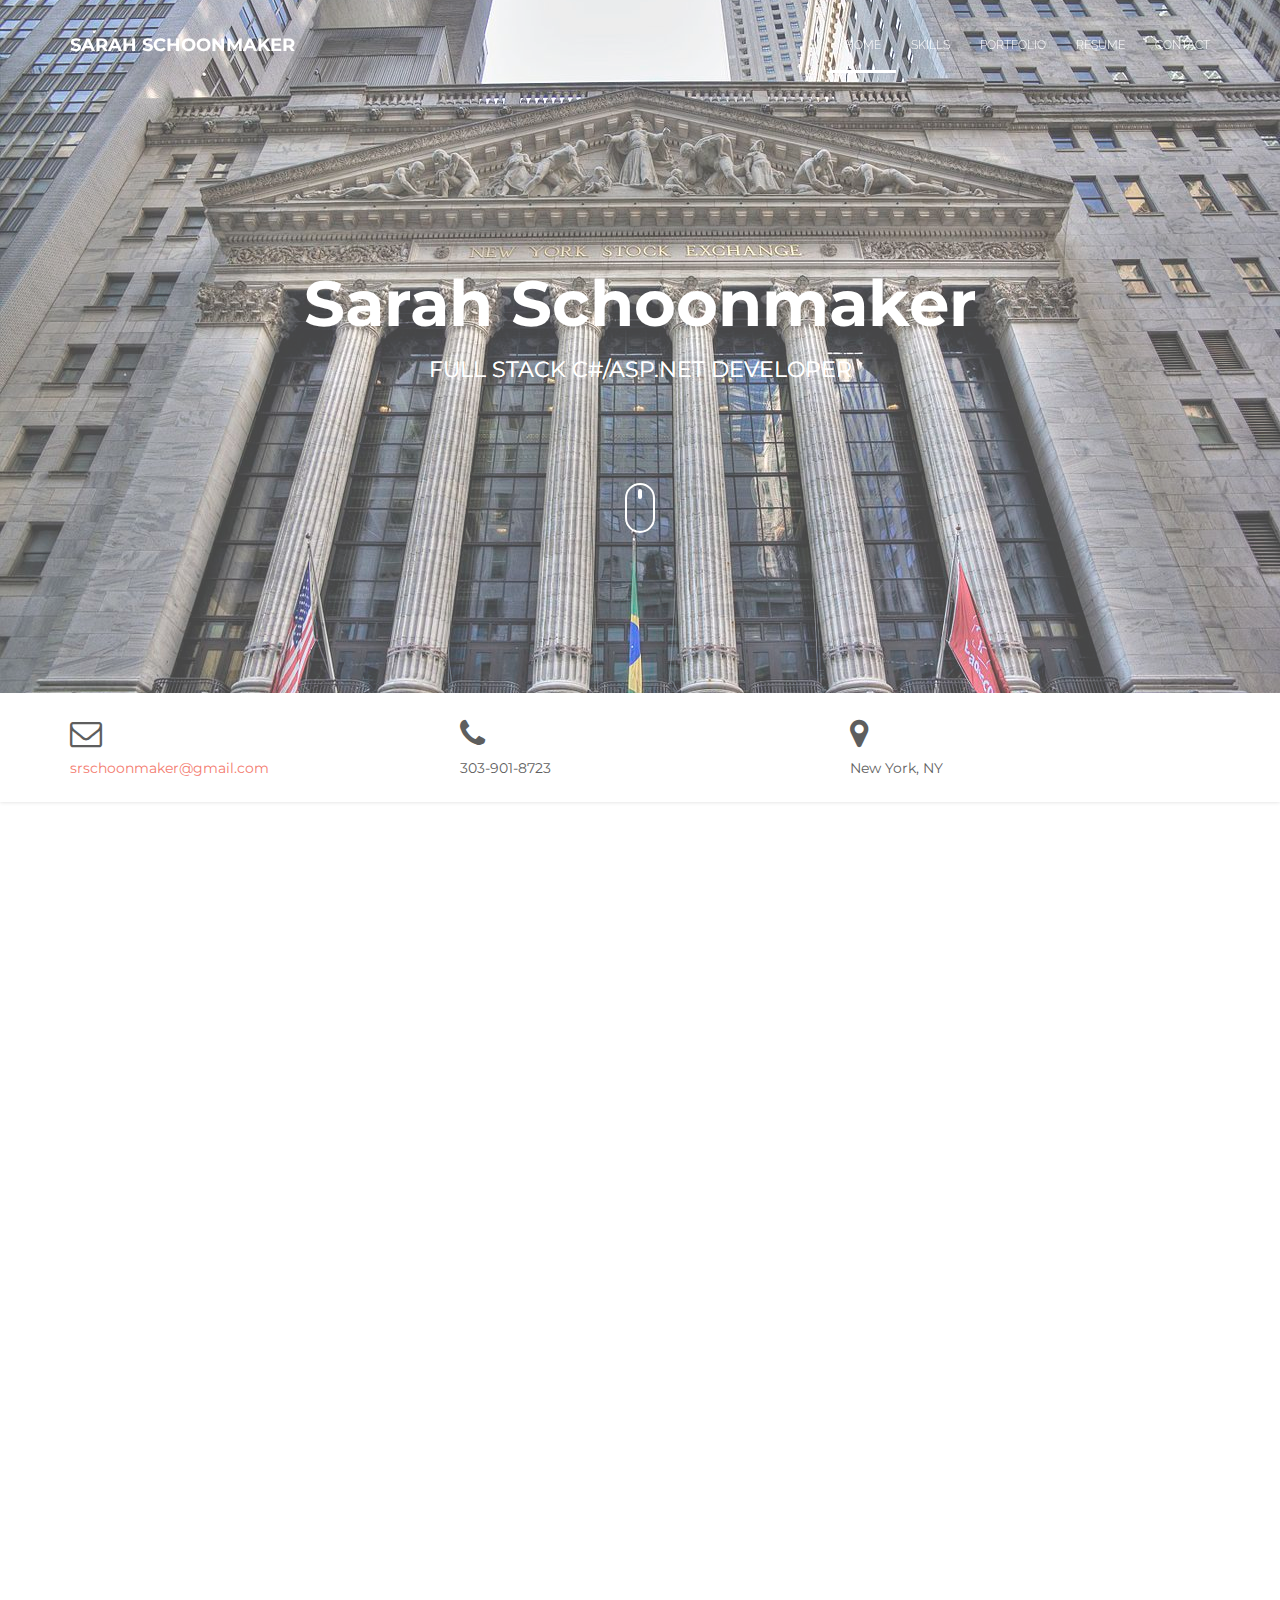
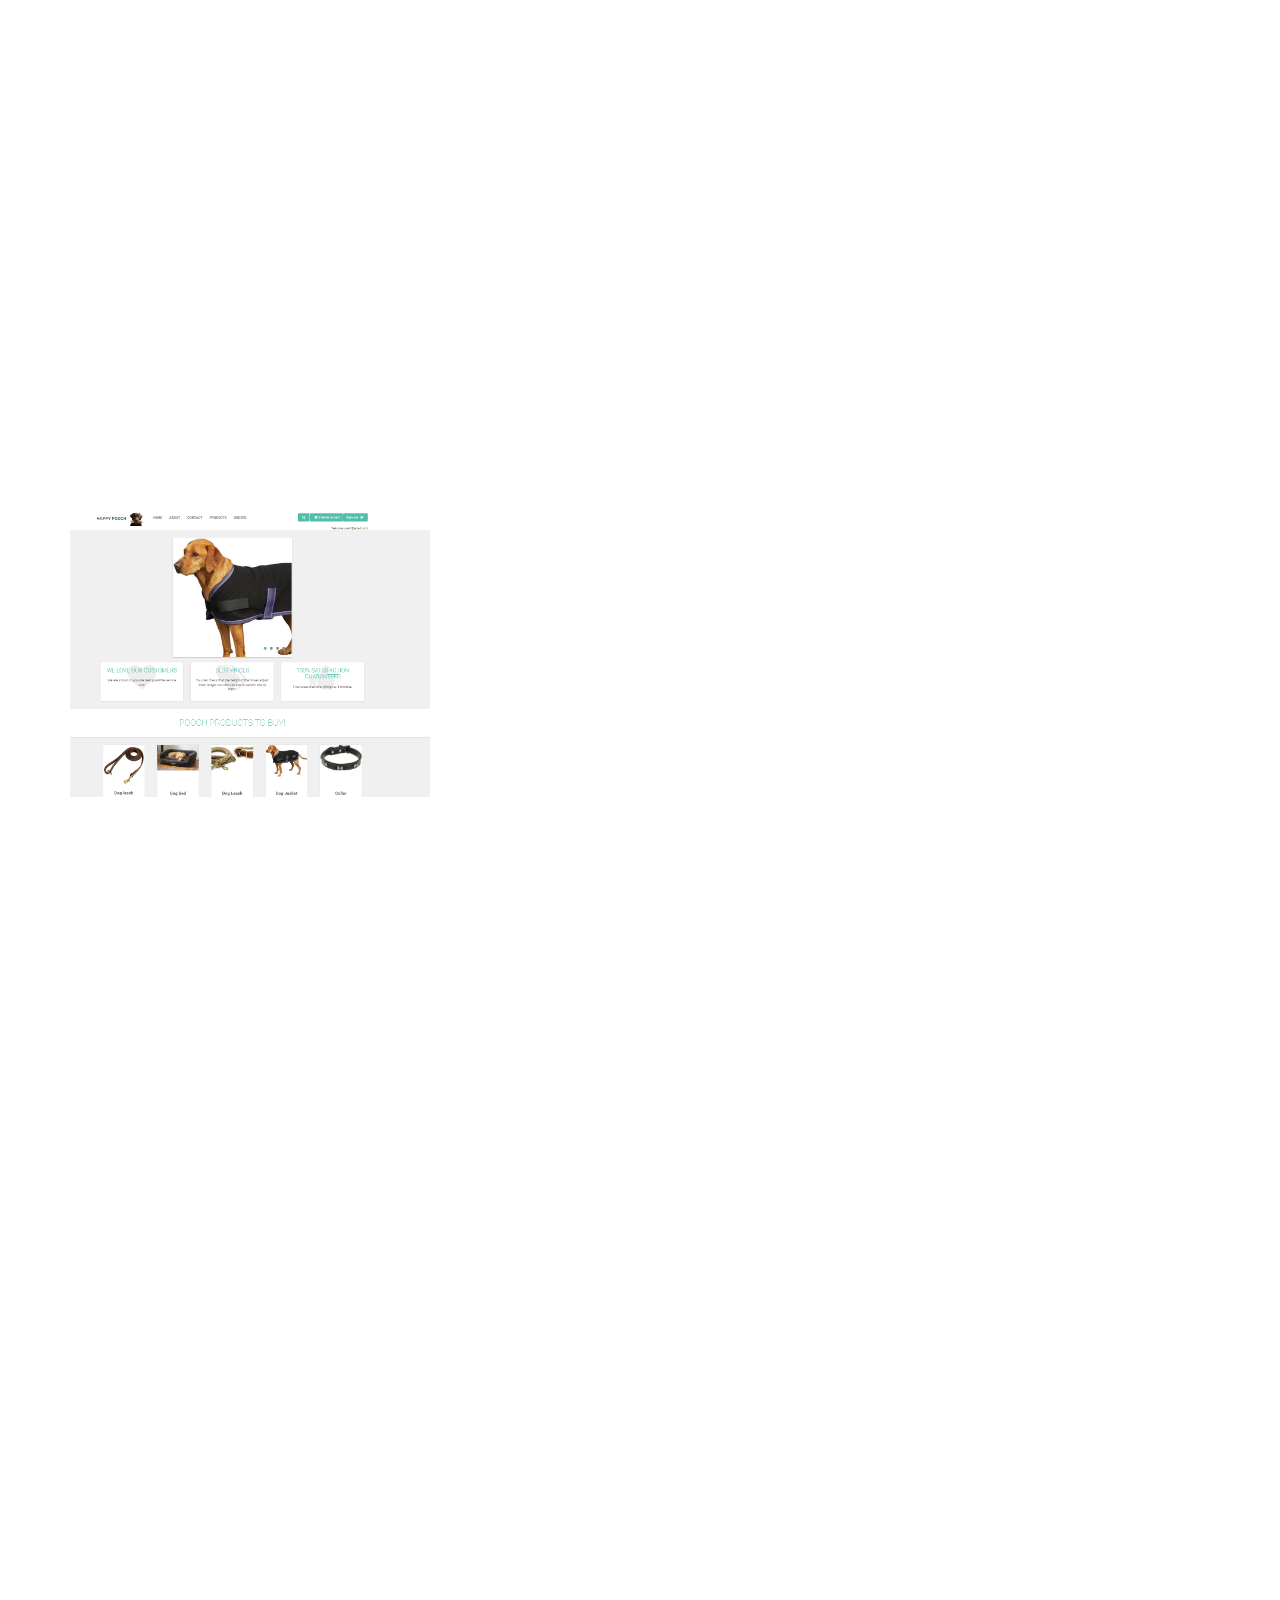
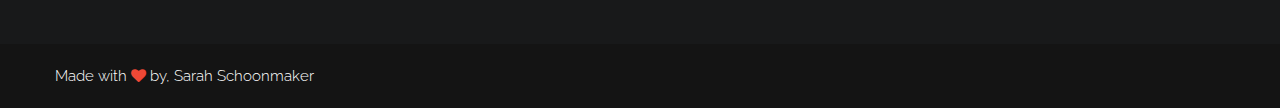
==== Desktop/sarahs-portfolio/index.html @ f2ec2157 "added coding challenges" ====
﻿<!DOCTYPE html>
<html lang="en">
<head>
	<meta charset="UTF-8">
	<meta name="viewport" content="width=device-width, initial-scale=1.0">
	<meta name="description" content="">
	<meta name="author" content="">

	<script type="text/javascript" src="/Content/SyntaxHighlighter/scripts/shCore.js"></script>
    <script type="text/javascript" src="/Content/SyntaxHighlighter/scripts/shBrushJScript.js"></script>
    <link type="text/css" rel="stylesheet" href="/Content/SyntaxHighlighter/styles/shCoreEclipse.css" />
    <script type="text/javascript">SyntaxHighlighter.all();</script>

	<title>Sarah Schoonmaker- Resume&Portfolio</title>

	<!-- CSS -->
	<!-- Bootstrap core CSS -->
	<link href="assets/bootstrap/css/bootstrap.min.css" rel="stylesheet" media="screen">

	<!-- Owl Carousel -->
	<link href="assets/css/owl.theme.css" rel="stylesheet">
	<link href="assets/css/owl.carousel.css" rel="stylesheet">

	<!-- Magnific-popup lightbox -->
	<link href="assets/css/magnific-popup.css" rel="stylesheet">

	<!-- Simple text rotator -->
	<link href="assets/css/simpletextrotator.css" rel="stylesheet">

	<!-- Font Awesome CSS -->
	<link href="assets/css/font-awesome.min.css" rel="stylesheet" media="screen">

	<!-- Animate css -->
	<link href="assets/css/animate.css" rel="stylesheet">

	<!-- Custom styles CSS -->
	<link href="assets/css/style.css" rel="stylesheet" media="screen">

</head>
<body>

	<div class="wrapper">

		<!-- Preloader -->

		<div id="preloader">
			<div id="status">
				<div class="status-mes"><h4>Sarah Schoonmaker</h4></div>
			</div>
		</div>

		<!-- Navigation start -->

		<nav class="navbar navbar-custom navbar-fixed-top" role="navigation">
			<div class="container">
				<!-- Brand and toggle get grouped for better mobile display -->
				<div class="navbar-header">
					<button type="button" class="navbar-toggle" data-toggle="collapse" data-target="#bs-example-navbar-collapse-1">
						<span class="sr-only">Toggle navigation</span>
						<span class="icon-bar"></span>
						<span class="icon-bar"></span>
						<span class="icon-bar"></span>
					</button>
					<a class="navbar-brand" href="#">Sarah Schoonmaker</a>
				</div>

				<!-- Collect the nav links, forms, and other content for toggling -->
				<div class="collapse navbar-collapse" id="bs-example-navbar-collapse-1">
					<ul class="nav navbar-nav navbar-right">
						<li><a href="#intro">Home</a></li>
						<li><a href="#profile">Skills</a></li>
						<li><a href="#portfolio">Portfolio</a></li>					
						<li><a href="#resume">Resume</a></li>						
						<li><a href="#contact">Contact</a></li>
					</ul>
				</div>

			</div>
		</nav>

		<!-- Navigation end -->

		<!-- Intro section start -->

		<section id="intro" class="section">

			<div class="container">

				<div class="row">

					<div class="col-md-12">

						<div class="hello wow bounceInDown">
							<h1>Sarah Schoonmaker</h1>
							<h3><span class="rotate">Full Stack C#/ASP.NET Developer | UX Design Enthusiast</span></h3>
						</div>

						<a href="#profile">
							<div class="mouse-icon">
								<div class="wheel"></div>
							</div>
						</a>

					</div>

				</div><!-- .row -->

			</div><!-- .container -->

		</section>

		<!-- Intro section end -->

		<!-- Profile contact callout section -->

		<section id="profile-contact">

			<div class="container">

				<div class="row">

					<div class="col-sm-4 wow bounceInLeft">
						<div class="profile-item">
							<i class="fa fa-envelope-o"></i>
							<h5><a href="#">srschoonmaker@gmail.com</a></h5>
						</div>
					</div>

					<div class="col-sm-4 wow bounceInUp">
						<div class="profile-item">
							<i class="fa fa-phone"></i>
							<h5>303-901-8723</h5>
						</div>
					</div>

					<div class="col-sm-4 wow bounceInRight">
						<div class="profile-item">
							<i class="fa fa-map-marker"></i>
							<h5>New York, NY</h5>
						</div>
					</div>

				</div><!-- .row -->

			</div><!-- .container -->

		</section>

		<!-- Profile contact callout section -->

		<!-- Profile section start -->

		<section id="profile" class="section">

			<div class="container">

				<div class="row">

					<div class="col-md-12 headline wow bounceInDown">
						<h2>Sarah Schoonmaker</h2>
						<p>C#/ASP.NET Full Stack Developer</p>
					</div>

					<div class="col-md-3 col-sm-6 hidden-xs wow bounceInLeft">
						<img class="avatar" src="assets/images/sarah.jpg" alt="">
					</div>

					<div class="col-md-3 col-sm-6 wow bounceInUp">

						<div class="profile-widget">
							<h3>Skillset</h3>

							<h5>C#</h5>
							<div class="skill-bar">
								<div class="skill-rate-on"></div>
								<div class="skill-rate-on"></div>
								<div class="skill-rate-on"></div>
								<div class="skill-rate-off"></div>
							</div>
							<h5>ASP.NET</h5>
							<div class="skill-bar">
								<div class="skill-rate-on"></div>
								<div class="skill-rate-on"></div>
								<div class="skill-rate-on"></div>
								<div class="skill-rate-off"></div>
							</div>
							<h5>SQL Server Management Studio</h5>
							<div class="skill-bar">
								<div class="skill-rate-on"></div>
								<div class="skill-rate-on"></div>
								<div class="skill-rate-on"></div>
								<div class="skill-rate-off"></div>
							</div>

							<h5>Javascript</h5>
							<div class="skill-bar">
								<div class="skill-rate-on"></div>
								<div class="skill-rate-on"></div>
								<div class="skill-rate-on"></div>
								<div class="skill-rate-off"></div>
							</div>

							<h5>jQuery</h5>
							<div class="skill-bar">
								<div class="skill-rate-on"></div>
								<div class="skill-rate-on"></div>
								<div class="skill-rate-on"></div>
								<div class="skill-rate-off"></div>
							</div>
							<h5>HTML & CSS</h5>
							<div class="skill-bar">
								<div class="skill-rate-on"></div>
								<div class="skill-rate-on"></div>
								<div class="skill-rate-on"></div>
								<div class="skill-rate-off"></div>
							</div>
							<h5>Azure</h5>
							<div class="skill-bar">
								<div class="skill-rate-on"></div>
								<div class="skill-rate-on"></div>
								<div class="skill-rate-on"></div>
								<div class="skill-rate-off"></div>
							</div>
							<h5>AngularJS</h5>
							<div class="skill-bar">
								<div class="skill-rate-on"></div>
								<div class="skill-rate-off"></div>
								<div class="skill-rate-off"></div>
								<div class="skill-rate-off"></div>
							</div>
							<h5>UX Design</h5>
							<div class="skill-bar">
								<div class="skill-rate-on"></div>
								<div class="skill-rate-off"></div>
								<div class="skill-rate-off"></div>
								<div class="skill-rate-off"></div>
							</div>

						</div>

						<div class="profile-widget">
							<h3>Social Profiles</h3>
							<ul class="widget-social">					
								<li><a href="https://github.com/SarahSchoonmaker"><i class="fa fa-github-alt"></i></a></li>
								<li><a href="https://www.linkedin.com/in/sarah-schoonmaker"><i class="fa fa-linkedin-square" aria-hidden="true"></i></a></li>		
								<li><a href="https://www.facebook.com/logicforfreedom"><i class="fa fa-facebook fa-fw"></i></a></li>						
							</ul>
						</div>

					</div><!-- .col-md-3 -->

					<div class="col-md-6 col-sm-12 wow bounceInRight">
						<h3>Profesional Profile</h3>
						<p>I am a full stack C#/.NET developer with a background in equity trading and real estate. Equally skilled in both front-end and back-end development.</p>				
					</div>
				</div><!-- .row -->
			</div><!-- .container -->
		</section>

		<!-- Profile section end -->

		<!-- Portfolio section start -->

		<section id="portfolio" class="section">

			<div class="container">

				<div class="row">

					<div class="col-md-12 headline wow bounceInDown">
						<h2>Portfolio</h2>
						<p>Projects</p>
					</div>

					<div class="col-md-4 col-sm-6">
						<div class="portfolio-item">
							<div class="portfolio-item-preview">
								<img src="assets/images/dog-site.png" alt="">
							</div>
								<div class="portfolio-item-description">
									<h3><a 
										style="color:black"
										href="http://sschoomaker-shoppingcart.azurewebsites.net">
											E-commerce website built in C#/ASP.NET, SQL, JavaScript, jQuery, and Bootstrap.
										</a></h3><button class="github">
									<p>Github Code</p>
									</button>
								</div>
							</div>
					</div>

					<div class="col-md-4 col-sm-6 wow bounceInRight">
						<a href="assets/images/p3.jpg" class="pop-up" title="Caption 3">
							<div class="portfolio-item">
								<div class="portfolio-item-preview">
									<img src="assets/images/p3.jpg" alt="">
								</div>
								<div class="portfolio-item-description">
									<h3>Some work</h3>
									<p>Category</p>
								</div>
							</div>
						</a>
					</div>

					<div class="col-md-4 col-sm-6 wow bounceInUp" data-wow-delay=".2s">
						<a href="assets/images/p5.jpg" class="pop-up" title="Caption 4">
							<div class="portfolio-item">
								<div class="portfolio-item-preview">
									<img src="assets/images/p5.jpg" alt="">
								</div>
								<div class="portfolio-item-description">
									<h3>Some work</h3>
									<p>Category</p>
								</div>
							</div>
						</a>
					</div>

					<div class="col-md-4 col-sm-6 wow bounceInUp" data-wow-delay=".4s">
						<a href="assets/images/p8.jpg" class="pop-up" title="Caption 5">
							<div class="portfolio-item">
								<div class="portfolio-item-preview">
									<img src="assets/images/p8.jpg" alt="">
								</div>
								<div class="portfolio-item-description">
									<h3>Some work</h3>
									<p>Category</p>
								</div>
							</div>
						</a>
					</div>
						<div class="col-md-12 headline wow bounceInDown">
							<p>Coding challenges solved in JavaScript and C#</p>
						</div>
						
						<div class="col-md-4 col-sm-6 wow bounceInUp">
							<div class="portfolio-item">
								<div class="portfolio-item-preview">
									<img src="assets/images/tree.jpg" alt="">
								</div>
								<div class="portfolio-item-description">
									<h3>Find the longest word in a string. </h3>
									<p><button type="button" class="btn btn-primary" data-toggle="modal" data-target="#codeModal1">JavaScript</button>
									</p>
								</div>
							</div>
					    </div>
						<div class="col-md-4 col-sm-6 wow bounceInUp">
							<div class="portfolio-item">
								<div class="portfolio-item-preview">
									<img src="assets/images/tree.jpg" alt="">
								</div>
								<div class="portfolio-item-description">
									<h3>Find the factorial of a given number. </h3>
									<p><button type="button" class="btn btn-primary" data-toggle="modal" data-target="#codeModal2">JavaScript</button>
									</p>
								</div>
							</div>
					    </div>
					<div class="col-md-4 col-sm-6 wow bounceInUp">
						<div class="portfolio-item">
							<div class="portfolio-item-preview">
								<img src="assets/images/tree.jpg" alt="">
							</div>
							<div class="portfolio-item-description">
								<h3>Test a word to see if it is a palindrome. </h3>
								<p><button type="button" class="btn btn-primary" data-toggle="modal" data-target="#codeModal3">JavaScript</button>
								</p>
							</div>
						</div>
				    </div>
					<div class="col-md-4 col-sm-6 wow bounceInUp">
						<div class="portfolio-item">
							<div class="portfolio-item-preview">
								<img src="assets/images/tree.jpg" alt="">
							</div>
							<div class="portfolio-item-description">
								<h3>FizzBuzz: Take user input that is less than or equal to 100. If a number between 1 and 100 is divisible by 3, print "Fizz", if divisible by 5, print "Buzz", if divisible by both 3 and 5, print "FizzBuzz. Otherwise, print the number.</h3>
								<p><button type="button" class="btn btn-primary" data-toggle="modal" data-target="#codeModal4">JavaScript</button>
								</p>
							</div>
						</div>
				    </div>
					<div class="col-md-4 col-sm-6 wow bounceInUp">
						<div class="portfolio-item">
							<div class="portfolio-item-preview">
								<img src="assets/images/tree.jpg" alt="">
							</div>
							<div class="portfolio-item-description">
								<h3>Rotate an array to the right by a certain number of "steps". For example, the array to rotate is: [1,2,3,4,5,6,7] and will be rotated 3 "steps".  The final array will look like: [5,6,7,1,2,3,4].</h3>
								<p><button type="button" class="btn btn-primary" data-toggle="modal" data-target="#codeModal5">JavaScript</button>
								</p>
							</div>
						</div>
				    </div>
					<div class="col-md-4 col-sm-6 wow bounceInUp">
						<div class="portfolio-item">
							<div class="portfolio-item-preview">
								<img src="assets/images/tree.jpg" alt="">
							</div>
							<div class="portfolio-item-description">
								<h3>Find the unique number in an array. </h3>
								<p><button type="button" class="btn btn-primary" data-toggle="modal" data-target="#codeModal6">JavaScript</button>
								</p>
							</div>
						</div>
				    </div>
				    

				</div><!-- .row -->

			</div><!-- .container -->

		</section>

		<!-- Portfolio section end -->


		<!-- Resume section start -->
		<section id="resume" class="section">

			<div class="container">

				<div class="row">

					<div class="col-md-12 headline wow bounceInDown">
						<h2>Resume</h2>
						<p>My education and experience.</p>
					</div>

				</div><!-- .row -->

				<div class="row resume-items">

					<div class="col-md-3 wow bounceInLeft">
						<h3>Experience</h3>
					</div>

					<div class="col-md-6 col-sm-8 resume-item wow bounceInUp">
						<h4>C#/ASP.NET Full Stack Developer</h4>
						<p>•From January 2017 to May 2017, I am building websites and mobile applications with C#, ASP.NET, Xamarin, MVC,  Bootstrap, SQL, HTML, CSS, LINQ, Razor, JavaScript, and AngularJS.<br>
 						• Creating a personal portfolio website using C#, MVC5, JavaScript, HTML5, Bootstrap, and MVC model binding with Razor. Includes secure log-in and blog web interface with user comments and moderator capabilities.<br>
						• Building a fully functional MVC bug tracker web application from scratch. Handling secure file upload functionality for approved file types. Implementing code first database with user- and role-level security. Database interaction done through LINQ to Entity framework.<br>
						• Constructing a fully functioning WebAPI car finder web application from scratch.
						Composing dynamic, responsive front-end design using AngularJS, HTML5, and
						Bootstrap. Accessing NHTSA’s car recalls database and Bing’s Image WebAPI.<br>
						• Designing a fully functional financial portal web application using WebAPI and MVC technologies. Implementing token-based authorization and security with hierarchical roles affecting available actions and views. </p>
						<hr class="hidden-xs">
					</div>

					<div class="col-md-3 col-sm-4 resume-place wow bounceInRight">
						<h4><i class="fa fa-suitcase"></i> Coder Foundry</h4>
						<i class="fa fa-calendar"></i> January 2017 - May 2017
						<hr class="visible-xs">
					</div>

					<div class="col-md-6 col-md-offset-3 col-sm-8 resume-item wow bounceInUp">
						<h4>Equity Trader</h4>
						<p>•Manage and trade $1.5M in equity on both a long and short term time frame.<br>
						•Analyze data to identify patterns that often produce profitable results.<br>
						•Perform extensive research to identify the best intraday investment opportunities.</p>
						<hr class="hidden-xs">
					</div>

					<div class="col-md-3 col-sm-4 resume-place wow bounceInRight">
						<h4><i class="fa fa-suitcase"></i> T3 Trading Group, LLC. </h4>
						<i class="fa fa-calendar"></i> January 2014 - Current
						<hr class="visible-xs">
					</div>
					<div class="col-md-6 col-md-offset-3 col-sm-8 resume-item wow bounceInUp">
						<h4>Real Estate Agent</h4>
						<p>• Managed a successful real estate business and built a client network.<br>
						• Negotiated and wrote real estate sales contracts.<br>
						• Assisted buyers and sellers with real estate needs.<br>
						• Fulfilled continuing education requirements.
						</p>
						<hr class="hidden-xs">
					</div>

					<div class="col-md-3 col-sm-4 resume-place wow bounceInRight">
						<h4><i class="fa fa-suitcase"></i>Metro Brokers</h4>
						<i class="fa fa-calendar"></i> January 2006 - May 2010
						<hr class="visible-xs">
					</div>
					<div class="col-md-6 col-md-offset-3 col-sm-8 resume-item wow bounceInUp">
						<h4>Loan Processor</h4>
						<p>• Processed FHA, VA, and Conventional loan products.<br>
						   • Experienced with Encompass 360, DU, and LP.<br>
						   • Ensured loan submittals to underwriting met internal and external eligibility requirements.<br>
					       • Leveraged knowledge of loan products to help restructure turned-down loans for subsequent approvals.<br>
						   Maintained compliance with lending, underwriting and government requirements.<br>
                           • Frequently won awards for the number of compliant files processed.<br>
                           • Demonstrated excellent follow-through with borrowers, loan processors, loan originators and management
                           throughout all phases of the underwriting process.
						</p>
						<hr class="hidden-xs">
					</div>

					<div class="col-md-3 col-sm-4 resume-place wow bounceInRight">
						<h4><i class="fa fa-suitcase"></i>Pulte Mortgage</h4>
						<i class="fa fa-calendar"></i>June 2003 - June 2005
						<hr class="visible-xs">
					</div>

				</div><!-- .row -->

				<div class="row resume-items">

					<div class="col-md-3 wow bounceInLeft">
						<h3>Education</h3>
					</div>

					<div class="col-md-6 col-sm-8 resume-item wow bounceInUp">
						<h4>Philosophy</h4>
						<p>MSc Research degree in meta-ethics. Explored and researched questions about the meaning, objectivity, and truth value of moral statements.</p>
						<hr class="hidden-xs">
					</div>

					<div class="col-md-3 col-sm-4 resume-place wow bounceInRight">
						<h4><i class="fa fa-suitcase"></i> University of Edinburgh</h4>
						<i class="fa fa-calendar"></i> September 2012 - August 2013
						<hr class="visible-xs">
					</div>

					<div class="col-md-6 col-md-offset-3 col-sm-8 resume-item wow bounceInUp">
						<h4>Philosophy</h4>
						<p>MA philosophy degree with a focus on logic, metaphysics, and ethics.</p>
						<hr class="hidden-xs">
					</div>

					<div class="col-md-3 col-sm-4 resume-place wow bounceInRight">
						<h4><i class="fa fa-suitcase"></i>California State University, Los Angeles</h4>
						<i class="fa fa-calendar"></i> January 2010 - May 2012
						<hr class="visible-xs">
					</div>
					<div class="col-md-6 col-md-offset-3 col-sm-8 resume-item wow bounceInUp">
						<h4>Finance</h4>
						<p>BS in finance</p>
						<hr class="hidden-xs">
					</div>

					<div class="col-md-3 col-sm-4 resume-place wow bounceInRight">
						<h4><i class="fa fa-suitcase"></i> University of Denver</h4>
						<i class="fa fa-calendar"></i> September 1999 - June 2003
						<hr class="visible-xs">
					</div>
				</div><!-- .row -->
				<div class="row">
					<div class="col-md-6 col-md-offset-3 wow bounceInUp">
						<a href="#" class="btn btn-default btn-custom-2"><i class="fa fa-cloud-download icon-before"></i> Download CV</a>
					</div>
				</div><!-- .row -->
			</div><!-- .container -->
		</section>
		<!-- Resume section end -->

		<!-- Callout section start -->

		<section class="callout">
			<div class="container">
				<div class="row">
					<div class="col-md-3 hidden-xs wow bounceInLeft">
						<h3>About Me</h3>
					</div>
					<div class="col-md-9 headline nomargin wow bounceInDown">
						<p>I am passionate about building useful and beatiful products--especially disruptive ones, solving problems, and trading equities. Avid hockey player and fan. </p>
					</div>
				</div><!-- .row -->
			</div><!-- .container -->
		</section>

		<!-- Callout section end -->

		<!-- Contact section start -->

		<section id="contact" class="section">

			<div class="container">

				<div class="row">

					<div class="col-md-12 headline wow bounceInLeft">
						<h2>Contact</h2>
						<p>If you are looking for a developer to help solve a business problem, help organize and maintain a database, build or revamp a website, get in touch!</p>
					</div>

					<div class="col-md-6 wow bounceInUp">

						<ul class="icon-list">
							<li><i class="fa fa-fw fa-map-marker"></i>New York, NY</li>			
							<li><i class="fa fa-fw fa-envelope-o"></i><a href="mailto:">srschoonmaker@gmail.com</a></li>
						</ul>

					</div>

					<div class="col-md-6 wow bounceInRight">

						<form id="contact-form" role="form" novalidate>

							<div class="form-group">
								<label class="sr-only" for="name">Name</label>
								<input type="text" id="name" class="form-control" name="name" placeholder="Name" required="">
								<p class="help-block text-danger"></p>
							</div>

							<div class="form-group">
								<label class="sr-only" for="email">Email address</label>
								<input type="email" id="email" class="form-control" name="email" placeholder="E-mail" required="">
								<p class="help-block text-danger"></p>
							</div>

							<div class="form-group">
								<textarea class="form-control" id="message" name="message" rows="7" placeholder="Your message" required=""></textarea>
								<p class="help-block text-danger"></p>
							</div>

							<button type="submit" class="btn btn-custom-1">
								<i class="fa fa-bullhorn icon-before"></i> Send it
							</button>

						</form>

						<div id="contact-response"></div>

					</div>

				</div><!-- .row -->

			</div><!-- .container -->

		</section>

		<!-- Contact section end -->

		<!-- Footer start -->

		<footer id="footer">

			<div class="container">

				<div class="row">

					<!-- <div class="col-md-12"> -->
						<span>
						    Made with <a href="" target="_blank"><i class="fa fa-heart pulse"></a></i> by, Sarah Schoonmaker
						</span>
				</div><!-- .row -->
			</div><!-- .container -->
		</footer>
		<!-- Footer end -->
	</div><!-- .wrapper -->


	<!-- modals -->
	<!-- first modal -->
	<div class="modal fade" id="codeModal1" tabindex="-1" role="dialog" aria-labelledby="codeModalLabel">
	  <div class="modal-dialog modal-lg" role="document">
	    <div class="modal-content">
	      <div class="modal-header">
	        <button type="button" class="close" data-dismiss="modal" aria-label="Close"><span aria-hidden="true">&times;</span></button>
	        <h4 class="modal-title" id="codeModalLabel">Modal title</h4>
	      </div>
	      <div class="modal-body">
	      	<div>
	        <pre class="brush: js">
			function findLongestWord(str) {
			  var words = str.split(' ');
			  var longestLength = 0;
			  var longestWord;
			  for (var i=0;i<words.length;i++) {
			    if (words[i].length > longestLength) {
			       longestLength = words[i].length;
			       longestWord = words[i];
			    }
			  }
			  	   return longestWord;
			}

				findLongestWord("Sarah loves seafood");
    		</pre>
    	</div>
	      </div>
	      <div class="modal-footer">
	        <button type="button" class="btn btn-default" data-dismiss="modal">Close</button>
	      </div>
	    </div>
	  </div>
	</div>
	<!-- .end first modal -->
	<!-- .second modal -->
	<div class="modal fade" id="codeModal2" tabindex="-1" role="dialog"aria-labelledby="codeModalLabel">
	  <div class="modal-dialog modal-lg" role="document">
	    <div class="modal-content">
	      <div class="modal-header">
	        <button type="button" class="close" data-dismiss="modal" aria-label="Close"><span aria-hidden="true">&times;</span></button>
	        <h4 class="modal-title" id="codeModalLabel">Modal title</h4>
	      </div>
	      <div class="modal-body">
	      	<div>
	        <pre class="brush: js">
			
				function FirstFactorial(num) { 

				  // our factorial function
				  function factorial(n) { 
				 
				    // terminate the recursion once we hit zero
				    if (n===0) { return 1; }

				    // otherwise keep calling the function recursively 
				    else { return factorial(n-1) * n; }

				  }

				  return factorial(num);
				         
				}
				   
				FirstFactorial(5); 
    		</pre>
    	</div>
	      </div>
	      <div class="modal-footer">
	        <button type="button" class="btn btn-default" data-dismiss="modal">Close</button>
	      </div>
	    </div>
	  </div>
	</div>
<!--.end second modal -->
<!-- .third modal -->
<div class="modal fade" id="codeModal3" tabindex="-1" role="dialog"aria-labelledby="codeModalLabel">
	  <div class="modal-dialog modal-lg" role="document">
	    <div class="modal-content">
	      <div class="modal-header">
	        <button type="button" class="close" data-dismiss="modal" aria-label="Close"><span aria-hidden="true">&times;</span></button>
	        <h4 class="modal-title" id="codeModalLabel">Modal title</h4>
	      </div>
	      <div class="modal-body">
	      	<div>
	        <pre class="brush: js">
			
				function Palindrome(str) { 

				  str = str.replace(/ /g,"").toLowerCase();
				  var compareStr = str.split("").reverse().join("");

				  if (compareStr === str) {
				    return true;
				  } 
				  else {
				    return false;
				  } 

				}
				  Palindrome("racecar");

    		</pre>
    	</div>
	      </div>
	      <div class="modal-footer">
	        <button type="button" class="btn btn-default" data-dismiss="modal">Close</button>
	      </div>
	    </div>
	  </div>
	</div>
<!-- .end third modal -->
<!-- .fourth modal -->
<div class="modal fade" id="codeModal4" tabindex="-1" role="dialog"aria-labelledby="codeModalLabel">
	  <div class="modal-dialog modal-lg" role="document">
	    <div class="modal-content">
	      <div class="modal-header">
	        <button type="button" class="close" data-dismiss="modal" aria-label="Close"><span aria-hidden="true">&times;</span></button>
	        <h4 class="modal-title" id="codeModalLabel">Modal title</h4>
	      </div>
	      <div class="modal-body">
	      	<div>
	        <pre class="brush: js">	

				$(document).ready(function() {
				  $('#submit').on('click', function(e) {
				    e.preventDefault();
				    var number = +$('#query').val();
				 
				    // make sure section is empty before clearing
				    if (!$('section').is(':empty')) $('section').html('');

				    // make sure span is empty before clearing message
				    if (!$('span').is(':empty')) $('span').html('');

				  
				    // check if number is integer
				    if (number % 1 === 0) {

				     // check if number is positive
				      if (number > 0) {

				          // check if number less than 101
				        if (number < 101) {
				          appendFizzBuzz(number);
				          } else {
				          $('span').append('Input cannot be a number greater than 100!');
				          }

				        
				      } else {
				        $('span').append('Input cannot be negative value!');
				      } 

				    } else {
				      $('span').append('Input must be an integer.');
				    }


				  });
				});

				 
				/**
				 * This function pushes the results to the page
				 */
				 
				 var appendFizzBuzz = function (n) {
				  for (var i = 1; i <= n; i++) {

				    // Check if 'i' is divisible by both 3 and 5
				    if (i % 15 === 0) {
				      $('section').append('FizzBuzz');

				    // Check if 'i' is divisible by 3
				    } else if (i % 3 === 0) {
				      $('section').append('Fizz');

				    // Check if 'i' is divisible by 5
				    } else if (i % 5 === 0) {
				      $('section').append('Buzz');

				    // If none of the above, print 'i'
				    } else {
				      $('section').append(i);
				    }

				    // Add a line break after each iteration of the for loop
				    $('section').append('<br />');
				  }
				};

    		</pre>
    	</div>
	      </div>
	      <div class="modal-footer">
	        <button type="button" class="btn btn-default" data-dismiss="modal">Close</button>
	      </div>
	    </div>
	  </div>
	</div>
<!-- .end fourth modal -->
<!-- .fifth modal -->
<div class="modal fade" id="codeModal5" tabindex="-1" role="dialog"aria-labelledby="codeModalLabel">
	  <div class="modal-dialog modal-lg" role="document">
	    <div class="modal-content">
	      <div class="modal-header">
	        <button type="button" class="close" data-dismiss="modal" aria-label="Close"><span aria-hidden="true">&times;</span></button>
	        <h4 class="modal-title" id="codeModalLabel">FizzBuzz</h4>
	      </div>
	      <div class="modal-body">
	      	<div>
	        <pre class="brush: js">	 

				function rotate(arr, steps){
				var rotations = steps;
				var index;

				while(rotations > 0){
					index = arr.pop();
					arr.unshift(index);

					rotations--;
				}

				return arr;
				}

			// EXAMPLES

			rotate([22,11,500,92], 2);
			// --> returns [ 500, 92, 22, 11 ];

			// rotate([11,15,28,9,10], 0)
			// --> returns [11,15,28,9,10]

    		</pre>
    	</div>
	      </div>
	      <div class="modal-footer">
	        <button type="button" class="btn btn-default" data-dismiss="modal">Close</button>
	      </div>
	    </div>
	  </div>
	</div>
<!-- .end fifth modal -->
<!-- .sixth modal -->
<div class="modal fade" id="codeModal6" tabindex="-1" role="dialog"aria-labelledby="codeModalLabel">
	  <div class="modal-dialog modal-lg" role="document">
	    <div class="modal-content">
	      <div class="modal-header">
	        <button type="button" class="close" data-dismiss="modal" aria-label="Close"><span aria-hidden="true">&times;</span></button>
	        <h4 class="modal-title" id="codeModalLabel">Unique Number</h4>
	      </div>
	      <div class="modal-body">
	      	<div>
	        <pre class="brush: js">	 
	        	 function findUniqueDeliveryId(deliveryIds) {

				    var uniqueDeliveryId = 0;

				    deliveryIds.forEach(function(deliveryId) {
				        uniqueDeliveryId ^= deliveryId;
				    });

				    return uniqueDeliveryId;
				}
				findUniqueDeliveryId([1,1,2,2,3,4,4]);
				
    		</pre>
    	</div>
	      </div>
	      <div class="modal-footer">
	        <button type="button" class="btn btn-default" data-dismiss="modal">Close</button>
	      </div>
	    </div>
	  </div>
	</div>
<!-- .end sixth modal -->
	<!-- .modals -->

	<!-- Javascript files -->
	<!-- jQuery -->
	<script src="assets/js/jquery-1.11.0.min.js"></script>
	<!-- Bootstrap JS -->
	<script src="assets/bootstrap/js/bootstrap.min.js"></script>
	<!-- Background slider -->
	<script src="assets/js/jquery.backstretch.min.js"></script>
	<!-- OwlCarousel -->
	<script src="assets/js/owl.carousel.min.js"></script>
	<!-- Modal for portfolio -->
	<script src="assets/js/jquery.magnific-popup.min.js"></script>
	<!-- Text rotator -->
	<script src="assets/js/jquery.simple-text-rotator.min.js"></script>
	<!-- Waypoints -->
	<script src="assets/js/jquery.waypoints.js"></script>
	<!-- CountTo  -->
	<script src="assets/js/jquery.countTo.js"></script>
	<!-- WOW - Reveal Animations When You Scroll -->
	<script src="assets/js/wow.min.js"></script>
	<!-- Smooth scroll -->
	<script src="assets/js/smoothscroll.js"></script>
	<!-- Fitvids -->
	<script src="assets/js/jquery.fitvids.js"></script>
	<!-- jqBootstrapValidation -->
	<script src="assets/js/jqBootstrapValidation.js"></script>
	<!-- Custom scripts -->
	<script src="assets/js/custom.js"></script>


</body>
</html>
---- Desktop/sarahs-portfolio/assets/css/simpletextrotator.css ----
.rotating {
  display: inline-block;
  -webkit-transform-style: preserve-3d;
  -moz-transform-style: preserve-3d;
  -ms-transform-style: preserve-3d;
  -o-transform-style: preserve-3d;
  transform-style: preserve-3d;
  -webkit-transform: rotateX(0) rotateY(0) rotateZ(0);
  -moz-transform: rotateX(0) rotateY(0) rotateZ(0);
  -ms-transform: rotateX(0) rotateY(0) rotateZ(0);
  -o-transform: rotateX(0) rotateY(0) rotateZ(0);
  transform: rotateX(0) rotateY(0) rotateZ(0);
  -webkit-transition: 0.5s;
  -moz-transition: 0.5s;
  -ms-transition: 0.5s;
  -o-transition: 0.5s;
  transition: 0.5s;
  -webkit-transform-origin-x: 50%;
}

.rotating.flip {
  position: relative;
}

.rotating .front, .rotating .back {
  left: 0;
  top: 0;
  -webkit-backface-visibility: hidden;
  -moz-backface-visibility: hidden;
  -ms-backface-visibility: hidden;
  -o-backface-visibility: hidden;
  backface-visibility: hidden;
}

.rotating .front {
  position: absolute;
  display: inline-block;
  -webkit-transform: translate3d(0,0,1px);
  -moz-transform: translate3d(0,0,1px);
  -ms-transform: translate3d(0,0,1px);
  -o-transform: translate3d(0,0,1px);
  transform: translate3d(0,0,1px);
}

.rotating.flip .front {
  z-index: 1;
}

.rotating .back {
  display: block;
  opacity: 0;
}

.rotating.spin {
  -webkit-transform: rotate(360deg) scale(0);
  -moz-transform: rotate(360deg) scale(0);
  -ms-transform: rotate(360deg) scale(0);
  -o-transform: rotate(360deg) scale(0);
  transform: rotate(360deg) scale(0);
}



.rotating.flip .back {
  z-index: 2;
  display: block;
  opacity: 1;
  
  -webkit-transform: rotateY(180deg) translate3d(0,0,0);
  -moz-transform: rotateY(180deg) translate3d(0,0,0);
  -ms-transform: rotateY(180deg) translate3d(0,0,0);
  -o-transform: rotateY(180deg) translate3d(0,0,0);
  transform: rotateY(180deg) translate3d(0,0,0);
}

.rotating.flip.up .back {
  -webkit-transform: rotateX(180deg) translate3d(0,0,0);
  -moz-transform: rotateX(180deg) translate3d(0,0,0);
  -ms-transform: rotateX(180deg) translate3d(0,0,0);
  -o-transform: rotateX(180deg) translate3d(0,0,0);
  transform: rotateX(180deg) translate3d(0,0,0);
}

.rotating.flip.cube .front {
  -webkit-transform: translate3d(0,0,100px) scale(0.9,0.9);
  -moz-transform: translate3d(0,0,100px) scale(0.85,0.85);
  -ms-transform: translate3d(0,0,100px) scale(0.85,0.85);
  -o-transform: translate3d(0,0,100px) scale(0.85,0.85);
  transform: translate3d(0,0,100px) scale(0.85,0.85);
}

.rotating.flip.cube .back {
  -webkit-transform: rotateY(180deg) translate3d(0,0,100px) scale(0.9,0.9);
  -moz-transform: rotateY(180deg) translate3d(0,0,100px) scale(0.85,0.85);
  -ms-transform: rotateY(180deg) translate3d(0,0,100px) scale(0.85,0.85);
  -o-transform: rotateY(180deg) translate3d(0,0,100px) scale(0.85,0.85);
  transform: rotateY(180deg) translate3d(0,0,100px) scale(0.85,0.85);
}

.rotating.flip.cube.up .back {
  -webkit-transform: rotateX(180deg) translate3d(0,0,100px) scale(0.9,0.9);
  -moz-transform: rotateX(180deg) translate3d(0,0,100px) scale(0.85,0.85);
  -ms-transform: rotateX(180deg) translate3d(0,0,100px) scale(0.85,0.85);
  -o-transform: rotateX(180deg) translate3d(0,0,100px) scale(0.85,0.85);
  transform: rotateX(180deg) translate3d(0,0,100px) scale(0.85,0.85);
}
---- Desktop/sarahs-portfolio/assets/css/style.css ----
/**
 * Support: web-master72@yandex.ru;
 * Author: web-master72
 * 
 *
/* ---------------------------------------------- /*
 * General styles
/* ---------------------------------------------- */

@import url(http://fonts.googleapis.com/css?family=Montserrat:400,700);
@import url(http://fonts.googleapis.com/css?family=Raleway:400,300,700);

body {
	font: 300 15px/1.6 'Raleway', serif, sans-serif;
	color: #545454;
}

img {
	max-width: 100%;
	height: auto;
}

a {
	color: #EF4836;
}

a:hover {
	color: #C4C4C4;
}

/* ---------------------------------------------- /*
 * Typography
/* ---------------------------------------------- */

h1, h2, h3, h4, h5, h6 {
	font: 400 46px/1.2 'Montserrat', serif, sans-serif;
	margin: 5px 0 5px;
	color: #222;
}

h1 {
	font-size: 64px;
	font-weight: 700;
	margin: 5px 0 15px;
}

h2 {
	font-size: 40px;
	font-weight: 700;
}

h3 {
	font-size: 22px;
	text-transform: uppercase;
	margin: 5px 0 15px;
}

h4 {
	font-size: 16px;
	margin: 5px 0 10px;
}

h5 {
	font-size: 14px;
}

h6 {
	font-size: 13px;
}

/* ---------------------------------------------- /*
 * Transition elsements
/* ---------------------------------------------- */

a,
.btn,
.navbar,
.form-control,
.portfolio-item-description {
	-webkit-transition: all 0.125s ease-in-out 0s;
	   -moz-transition: all 0.125s ease-in-out 0s;
		-ms-transition: all 0.125s ease-in-out 0s;
		 -o-transition: all 0.125s ease-in-out 0s;
			transition: all 0.125s ease-in-out 0s;
}

.portfolio-item-preview {
	-webkit-transition: all 0.3s ease-in-out 0s;
	   -moz-transition: all 0.3s ease-in-out 0s;
		-ms-transition: all 0.3s ease-in-out 0s;
		 -o-transition: all 0.3s ease-in-out 0s;
			transition: all 0.3s ease-in-out 0s;
}

/* ---------------------------------------------- /*
 * Reset box-shadow
/* ---------------------------------------------- */

.btn,
.panel,
.progress,
.form-control,
.modal-content,
.form-control:hover, 
.form-control:focus {
	-webkit-box-shadow: none;
			box-shadow: none;
}

/* ---------------------------------------------- /*
 * Reset border-radius
/* ---------------------------------------------- */

.btn,
.label,
.alert,
.avatar,
.progress,
.form-control,
.modal-content,
.panel-group .panel,
.widget-social li a {
	-webkit-border-radius: 3px;
	   -moz-border-radius: 3px;
		 -o-border-radius: 3px;
			border-radius: 3px;
}

/* ---------------------------------------------- /*
 * Inputs styles
/* ---------------------------------------------- */

.form-control {
	background: #FFF;
	border: 2px solid #C4C4C4;
	height: 54px;
	font-size: 14px;
	padding: 15px;
	color: #777;
}

.input-lg, .form-horizontal .form-group-lg .form-control {
	height: 62px;
}

.input-sm, .form-horizontal .form-group-sm .form-control {
	height: 40px;
	font-size: 12px;
}

/* ---------------------------------------------- /*
 * Custom button style
/* ---------------------------------------------- */

.btn {
	font-weight: 700;
	font-size: 14px;
	padding: 17px 27px;
	border: 0;
}

.btn:hover, .btn:focus, .btn:active, .btn.active {
	outline: inherit !important;
}

/* Button icons */

.btn .icon-before {
	margin-right: 6px;
}

.btn .icon-after {
	margin-left: 6px;
}

/* Button size */

.btn-lg, .btn-group-lg > .btn {
	padding: 22px 24px;
	font-size: 14px;
}

.btn-sm, .btn-group-sm > .btn {
	padding: 11px 18px;
	font-weight: 400;
	font-size: 12px;
}

.btn-xs, .btn-group-xs > .btn {
	padding: 7px 14px;
	font-size: 10px;
}

.btn-list .btn {
	margin-bottom: 5px;
}

/* Button types*/

.btn-default {
	background: #EEEEEE;
}

.btn-custom-1, .btn-custom-2 {
	background: transparent;
	border: 2px solid #EF4836;
	padding: 15px 25px;
}

.btn-custom-2 {
	border: 2px solid #222;
}

.btn-custom-1:hover, .btn-custom-1:focus, .btn-custom-1:active, .btn-custom-1.active {
	background: #EF4836;
	border: 2px solid #EF4836;
	color: #FFF;
}

.btn-custom-2:hover, .btn-custom-2:focus, .btn-custom-2:active, .btn-custom-2.active {
	background: #222;
	border: 2px solid #222;
	color: #FFF;
}

/* ---------------------------------------------- /*
 * Alerts style
/* ---------------------------------------------- */

.alert {
	border: 0;
}

/* ---------------------------------------------- /*
 * Skill-bars
/* ---------------------------------------------- */

.skill-bar {
	background: #C4C4C4;
	display: table;
	height: 4px;
	width: 100%;
	margin: 10px -2px 20px -2px;
}

.skill-bar .skill-rate-on {
	background: #353535;
}

.skill-rate-on, .skill-rate-off {
	display: table-cell;
	border-left: 2px solid #FFF;
	border-right: 2px solid #FFF;
}

/* ---------------------------------------------- /*
 * Progress bars
/* ---------------------------------------------- */

.progress {
	background: #E5E5E5;
	margin-top: 10px;
	margin-bottom: 20px;
}

.progress-bar {
	background: #353535;
	box-shadow: none;
}

/* ---------------------------------------------- /*
 * Tabs
/* ---------------------------------------------- */

.nav-pills, .nav-tabs {
	margin-bottom: 20px;
}

.nav-pills > li > a {
	border-radius: 3px;
}

.nav-tabs > li > a {
	border-radius: 3px 3px 0 0;
}

/* ---------------------------------------------- /*
 * Panels
/* ---------------------------------------------- */

.panel {
	border: 0;
}

.panel-body {
	background: #f5f5f5;
}

.panel-group .panel-heading + .panel-collapse > .panel-body {
	border: 0;
}

/* ---------------------------------------------- /*
 * Modal
/* ---------------------------------------------- */

.modal-content {
	border: 0;
}

/* ---------------------------------------------- /*
 * Labels
/* ---------------------------------------------- */

.label {
	padding: .2em .6em .2em;
	font-size: 70%;
}

.label-custom-1 {
	background: #EF4836;
}

.label-custom-2 {
	background: #222;
}

/* ---------------------------------------------- /*
 * General
/* ---------------------------------------------- */

.wrapper {
	overflow: hidden;
}

.section, .callout {
	position: relative;
	padding: 120px 0;
}

.callout {
	background: #F5F5F5;
}

.headline {
	margin: 0 0 60px;
}

.headline p {
	font-weight: 700;
	color: #C4C4C4;
}

.callout-btn {
	margin-top: 10px;
}

.rotate {
	text-shadow: 0 0 0 !important;
}

.nomargin {
	margin: 0 !important;
}

.long-down {
	margin-bottom: 40px;
}

.icon-list {
	list-style: none;
	padding: 0px;
}

.icon-list > li > i {
	margin-right: 6px;
}

h3 > .fa {
	font-size: 24px;
	margin-right: 6px;
}

.mouse-icon {
	position: relative;
	border: 2px solid #fff;
	border-radius: 16px;
	height: 50px;
	width: 30px;
	margin: 0 auto;
	display: block;
	z-index: 10;
}

.mouse-icon .wheel {
	-webkit-animation-name: drop;
	-webkit-animation-duration: 1s;
	-webkit-animation-timing-function: linear;
	-webkit-animation-delay: 0s;
	-webkit-animation-iteration-count: infinite;
	-webkit-animation-play-state: running;
	animation-name: drop;
	animation-duration: 1s;
	animation-timing-function: linear;
	animation-delay: 0s;
	animation-iteration-count: infinite;
	animation-play-state: running;
}

.mouse-icon .wheel {
	position: relative;
	border-radius: 10px;
	background: #fff;
	width: 4px;
	height: 10px;
	top: 4px;
	margin-left: auto;
	margin-right: auto;
}

@-webkit-keyframes drop	{
	0%   { top:5px;  opacity: 0;}
	30%  { top:10px; opacity: 1;}
	100% { top:25px; opacity: 0;}
}

@keyframes drop	{
	0%   { top:5px;  opacity: 0;}
	30%  { top:10px; opacity: 1;}
	100% { top:25px; opacity: 0;}
}

/* ---------------------------------------------- /*
 * Navigation
/* ---------------------------------------------- */

.navbar {
	background: none;
	border-radius: 0;
	border: 0;
	padding: 20px 0;
	text-transform: uppercase;
	color: #FFF !important;
}

.navbar-custom .nav li a:hover, 
.navbar-custom .nav li a:focus, 
.navbar-custom .nav li.active {
	background: none;
	outline: 0;
	color: #EF4836;
}

.navbar-custom .navbar-brand {
	font: 700 18px/1.2 'Montserrat', serif, sans-serif;
	color: #FFF;
}

.navbar-custom .navbar-nav > li.active {
	border-bottom: 3px solid #FFF;
}

.navbar-custom .navbar-toggle .icon-bar {
	background: #FFF;
}

.navbar-custom .navbar-nav > li > a,
.navbar-custom .navbar-nav .dropdown-menu > li > a {
	color: #FFF;
	font-size: 12px;
}

.navbar-color,
.custom-collapse {
	background: #FFF;
	box-shadow: 0 0 4px rgba(0, 0, 0, .2);
	padding: 0;
}

.navbar-color .navbar-brand,
.custom-collapse .navbar-brand,
.navbar-color .navbar-nav > li > a,
.navbar-color .navbar-nav .dropdown-menu > li > a,
.custom-collapse .navbar-nav > li > a,
.custom-collapse .navbar-nav .dropdown-menu > li > a {
	color: #222;
}

.navbar-color .navbar-nav > li.active {
	border-bottom: 3px solid #222;
}

.custom-collapse .navbar-nav {
	text-align: left;
}

.custom-collapse .navbar-nav > li.active {
	border: 0;
}

.navbar-color .navbar-toggle .icon-bar,
.custom-collapse .navbar-toggle .icon-bar {
	background: #222;
}

/* ---------------------------------------------- /*
 * Intro
/* ---------------------------------------------- */

#intro {
	padding: 260px 0 160px 0;
	text-align: center;
	color: #FFF;
}

#intro h1, #intro h2, #intro h3, #intro h4, #intro h5, #intro h6 {
	color: #FFF;
}

.hello {
	margin: 0 0 100px;
}

/* ---------------------------------------------- /*
 * Profile-contact
/* ---------------------------------------------- */

#profile-contact {
	box-shadow: 0 0 4px rgba(0, 0, 0, .2);
	padding: 20px 0;
}

.profile-item i {
	display: block;
	line-height: 42px;
	font-size: 32px;
	color: #222;
}

.profile-widget {
	margin-bottom: 40px;
}

.widget-social {
	padding: 0;
	margin: 0;
}

.widget-social li {
	display: inline-block;
	margin-right: 5px;
}

.widget-social li a {
	background: #2e2e2e;
	text-align: center;
	display: block;
	width: 40px;
	height: 40px;
	line-height: 40px;
	font-size: 1.25em;
	color: #FFF;
}

.widget-social li a:hover {
	background: #EF4836;
}

.stat .stat-icon {
	margin-bottom: 10px;
	font-size: 32px;
	color: #222;
}

.stat .stat-icon i {
	margin-right: 10px;
}

/* ---------------------------------------------- /*
 * Service
/* ---------------------------------------------- */

.service {
	margin: 0 0 40px;
}

.service .icon {
	font-size: 32px;
	margin: 0 0 5px;
	color: #222;
}

/* ---------------------------------------------- /*
 * Resume
/* ---------------------------------------------- */

.resume-items {
	margin-bottom: 40px;
}

.resume-place {
	margin-bottom: 20px;
}

.resume-place > i,
.resume-place > h4 > i {
	color: #C4C4C4;
	font-size: 14px;
	margin-right: 5px;
}

/* ---------------------------------------------- /*
 * Clients
/* ---------------------------------------------- */

.owl-theme .owl-item {
	text-align: center;
}

.owl-theme .owl-controls .owl-page span {
	margin: 0 4px;
}

.owl-theme .owl-controls .owl-page span {
	border-radius: 0;
	width: 40px;
	height: 4px;
}

.owl-theme .owl-controls .owl-pagination {
	margin-top: 20px;
}

/* ---------------------------------------------- /*
 * Portfolio
/* ---------------------------------------------- */

.portfolio-item {
	margin-bottom: 20px;
	overflow: hidden;
}

.portfolio-item-preview {
	position: relative;
}

.portfolio-item:hover .portfolio-item-preview {
	-webkit-transform: scale(1.1) rotate(2deg);
	   -moz-transform: scale(1.3) rotate(3deg);
		-ms-transform: scale(1.3) rotate(3deg);
		 -o-transform: scale(1.3) rotate(3deg);
			transform: scale(1.2) rotate(3deg);
}

.portfolio-item:hover .portfolio-item-description {
	opacity: 1;
	bottom: 0;
}

.portfolio-item-description {
	background: rgba(255, 255, 255, .85);
	position: absolute;
	right: 0;
	bottom: -70px;
	left: 0;
	padding: 25px;
	text-align: center;
	opacity: 0;
	color: #222;
}

.portfolio-item-description a {
	color:#000;
}

.portfolio-item-description a:hover {
	text-decoration: none;
}


/* ---------------------------------------------- /*
 * Contact
/* ---------------------------------------------- */

#contact {
	background: #18191a;
	color: #FFF;
}

#contact h1, #contact h2, #contact h3, #contact h4, #contact h5, #contact h6 {
	color: #FFF;
}

#contact .form-control {
	border: 0;
}

.ajax-response {
	margin-top: 15px;
}

#footer {
	background: #141414;
	padding: 20px 0;
	color: #FFF;
}

#footer .copy {
	font-size: 12px;
	margin: 5px 0;
}

/* ---------------------------------------------- /*
 * Preloader
/* ---------------------------------------------- */

#preloader {
	background: #FFF;
	bottom: 0;
	left: 0;
	position: fixed;
	right: 0;
	top: 0;
	z-index: 9999;
}

#status, .status-mes {
	background-image: url(../images/488.GIF);
	background-position: center;
	background-repeat: no-repeat;
	height: 200px;
	left: 50%;
	margin: -100px 0 0 -100px;
	position: absolute;
	top: 50%;
	width: 200px;
}

.status-mes {
	background: none;
	left: 0;
	margin: 0;
	text-align: center;
	top: 65%; 
}

.status-mes h4 {
	color: #222;
	margin-top: 30px;
}

/* ---------------------------------------------- /*
 * Media
/* ---------------------------------------------- */

@media (max-width: 767px) {

	.wrapper {
		text-align: center;
	}

	#profile-contact .profile-item {
		margin: 0 0 20px;
	}

	#stats .stat {
		margin: 0 0 20px;
	}

}


a.toolbar_item.command_help.help, .syntaxhighlighter>.toolbar {
	display:none!important;
}

.syntaxhighlighter {
	overflow:hidden!important;
}
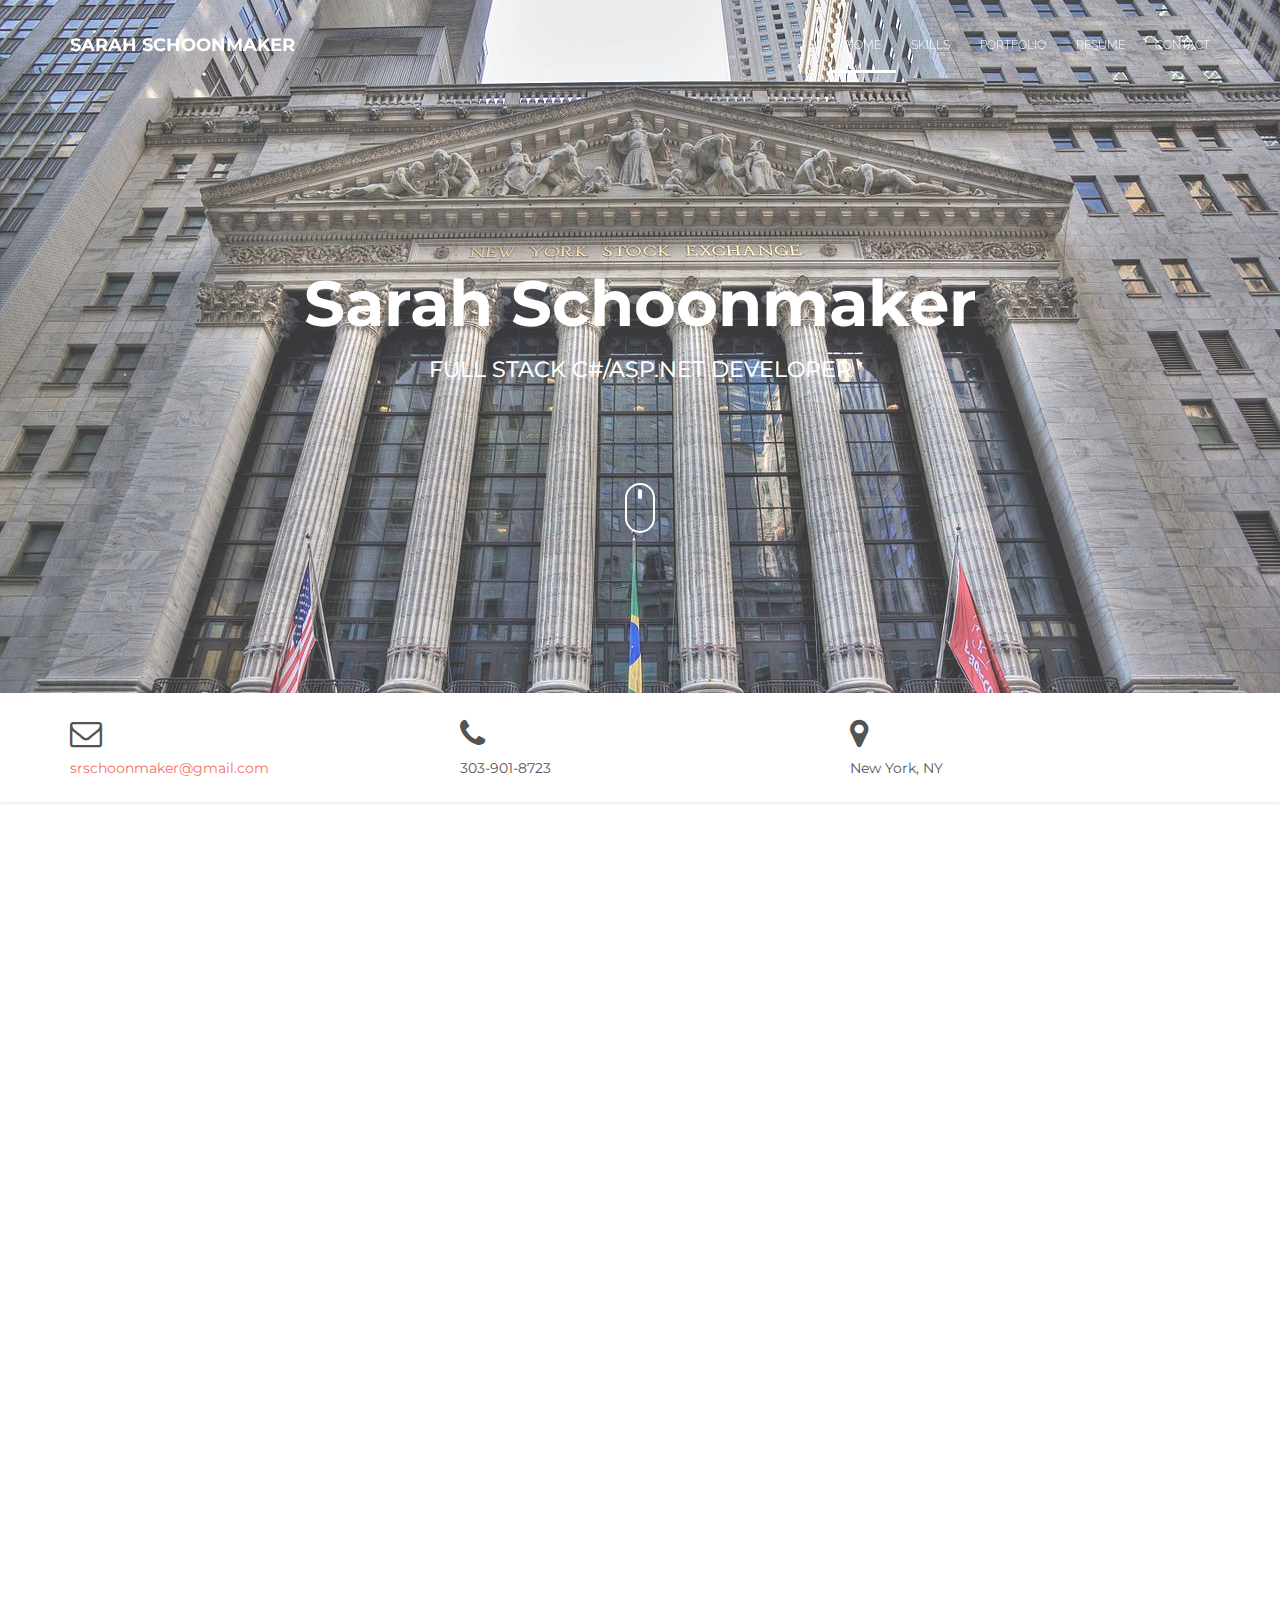
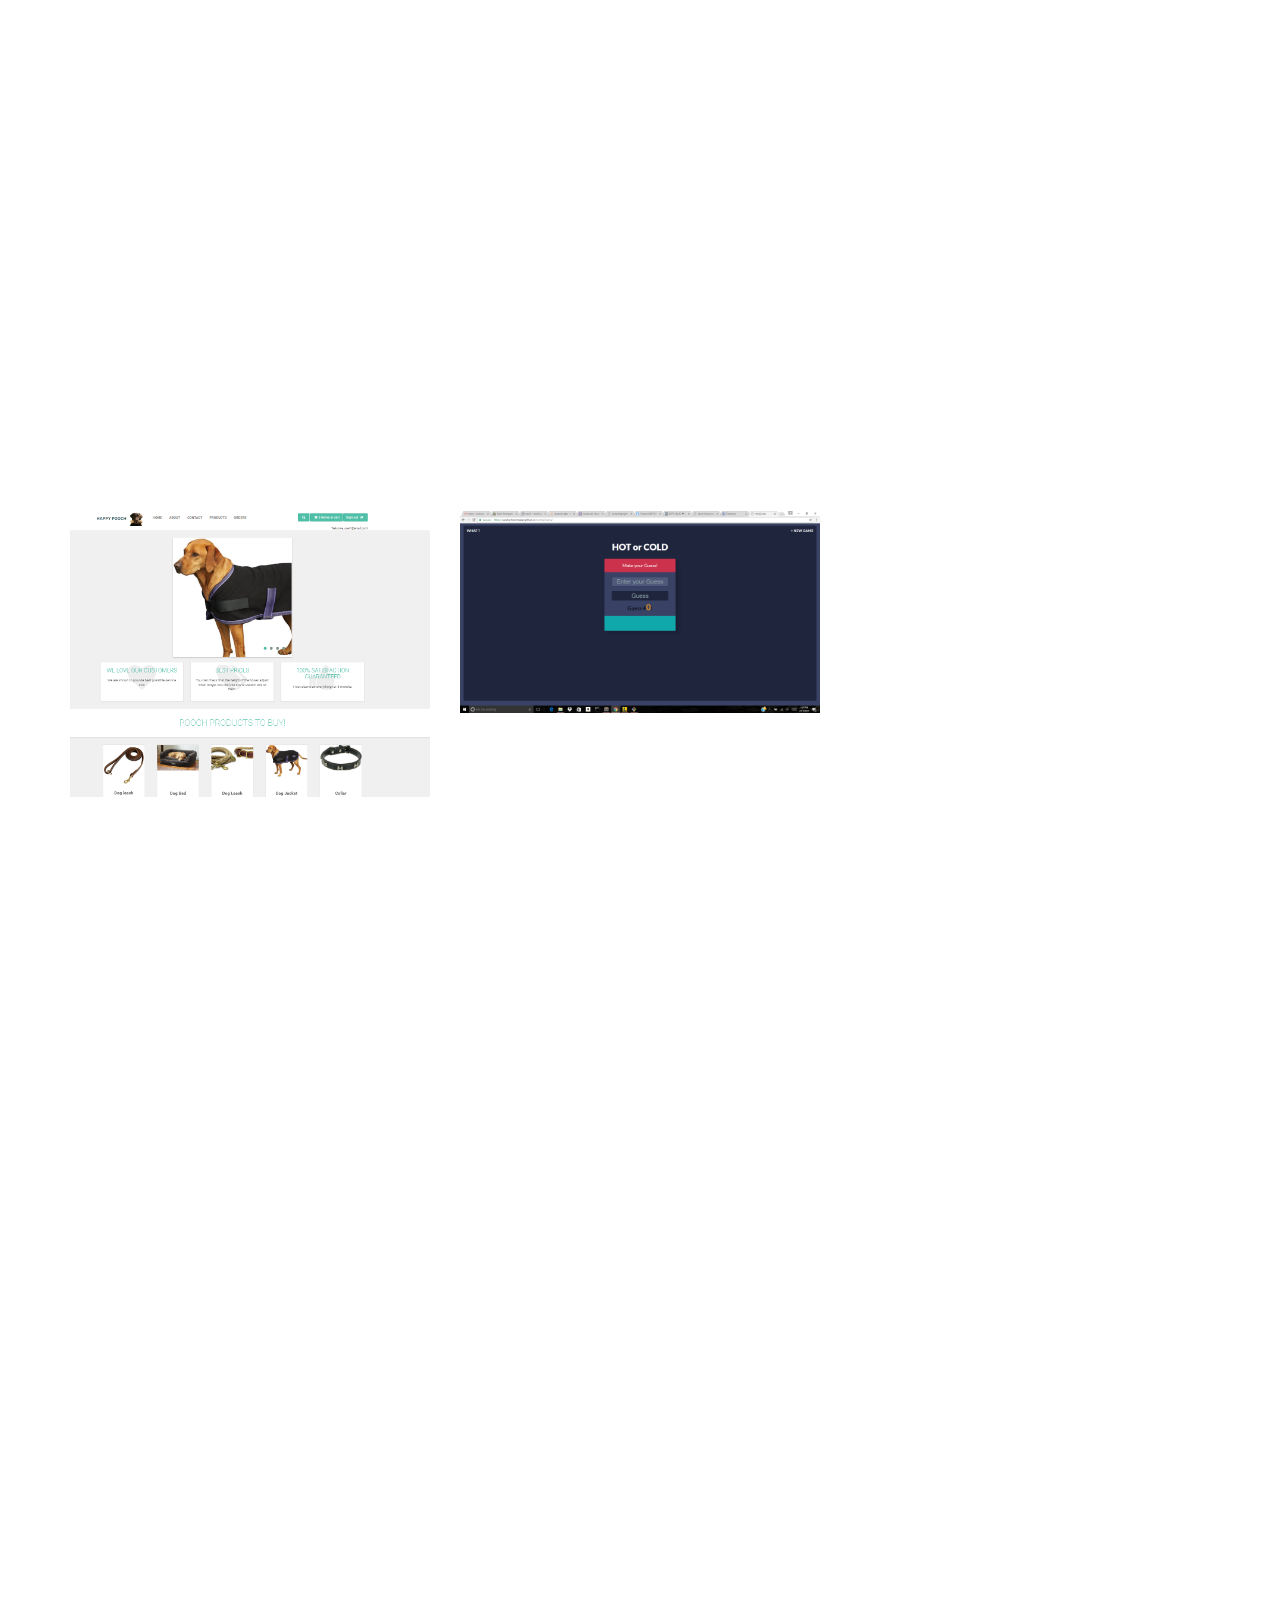
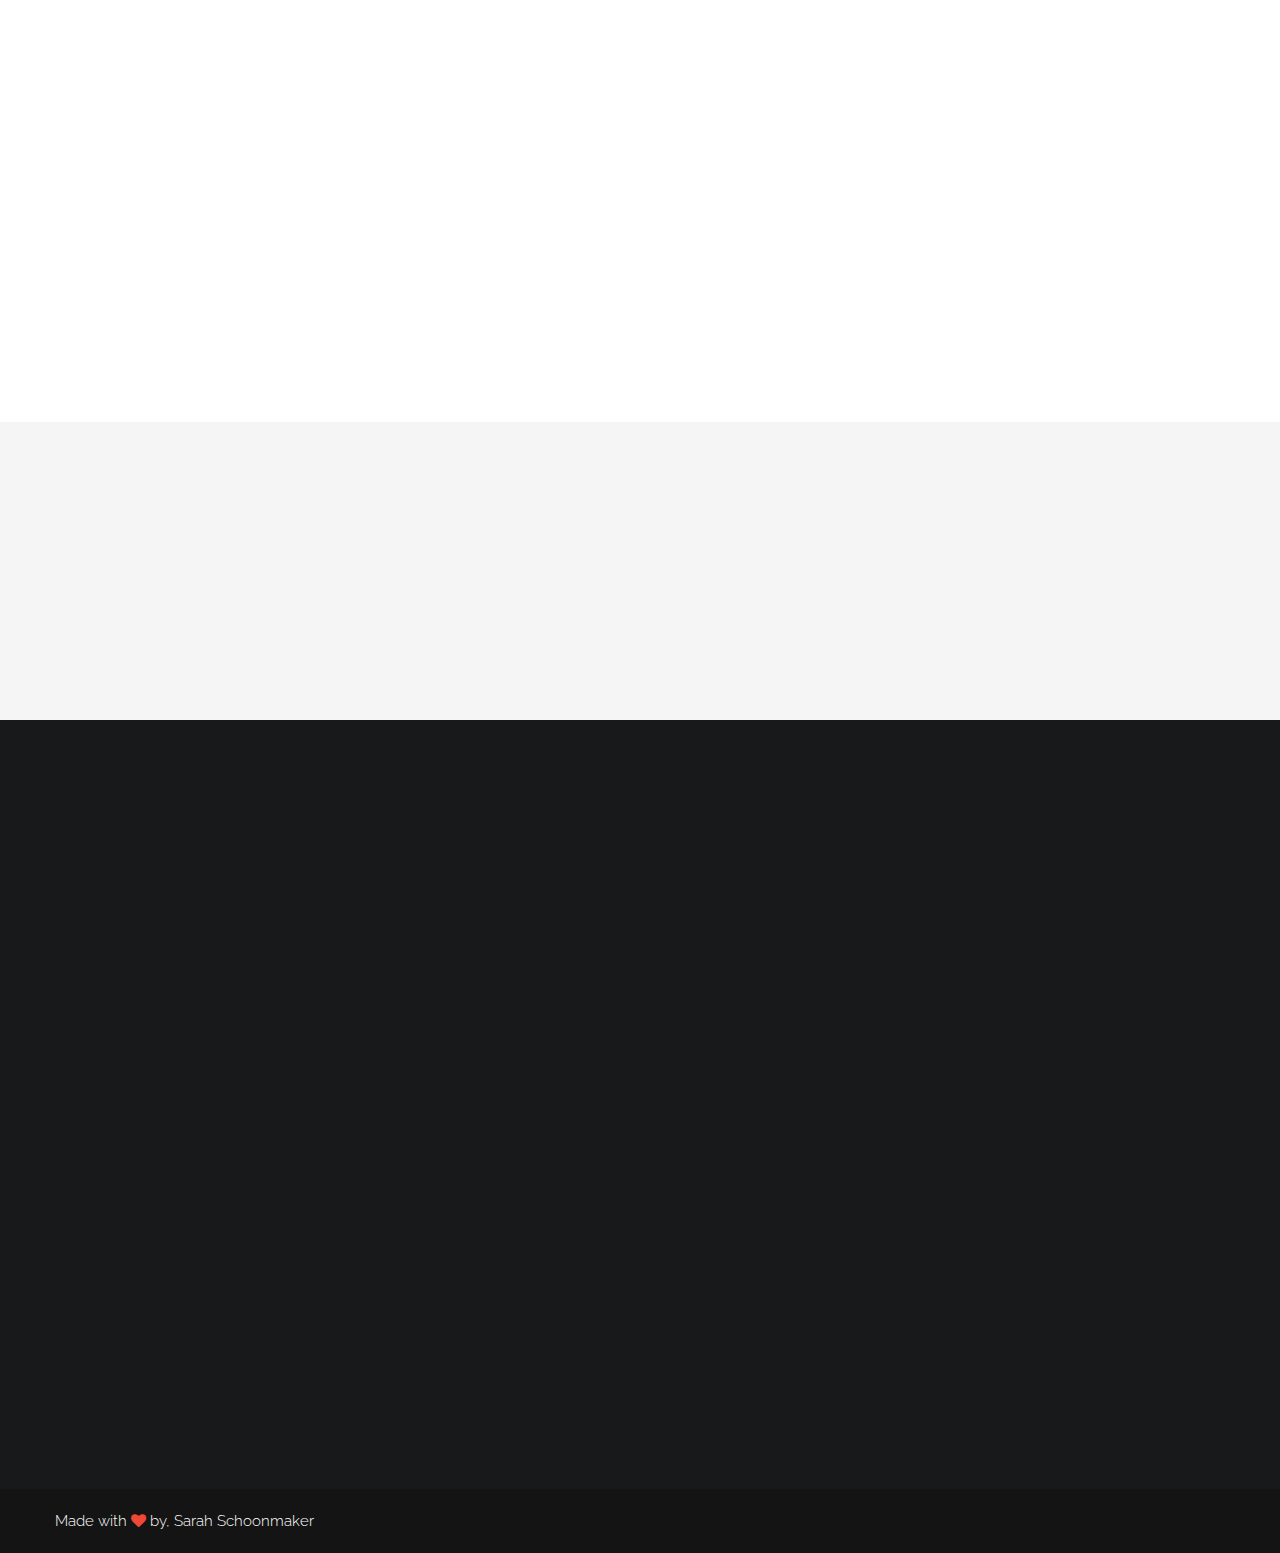
==== commit 2da1ee16: "edited photos" ====
--- a/Desktop/sarahs-portfolio/index.html
+++ b/Desktop/sarahs-portfolio/index.html
@@ -289,18 +289,21 @@
 							</div>
 					</div>
 
-					<div class="col-md-4 col-sm-6 wow bounceInRight">
-						<a href="assets/images/p3.jpg" class="pop-up" title="Caption 3">
-							<div class="portfolio-item">
-								<div class="portfolio-item-preview">
-									<img src="assets/images/p3.jpg" alt="">
+					<div class="col-md-4 col-sm-6">
+						<div class="portfolio-item">
+							<div class="portfolio-item-preview">
+								<img src="assets/images/number-game.png" alt="">
+							</div>
+								<div class="portfolio-item-description">
+									<h3><a 
+										style="color:black"
+										href="https://sarahschoonmaker.github.io/numberGame/">
+											Number guessing game built in JavaScript, jQuery, HTML, and CSS.
+										</a></h3><button class="github">
+									<p>Github Code</p>
+									</button>
 								</div>
-								<div class="portfolio-item-description">
-									<h3>Some work</h3>
-									<p>Category</p>
-								</div>
-							</div>
-						</a>
+							</div>
 					</div>
 
 					<div class="col-md-4 col-sm-6 wow bounceInUp" data-wow-delay=".2s">
@@ -317,20 +320,8 @@
 						</a>
 					</div>
 
-					<div class="col-md-4 col-sm-6 wow bounceInUp" data-wow-delay=".4s">
-						<a href="assets/images/p8.jpg" class="pop-up" title="Caption 5">
-							<div class="portfolio-item">
-								<div class="portfolio-item-preview">
-									<img src="assets/images/p8.jpg" alt="">
-								</div>
-								<div class="portfolio-item-description">
-									<h3>Some work</h3>
-									<p>Category</p>
-								</div>
-							</div>
-						</a>
-					</div>
-						<div class="col-md-12 headline wow bounceInDown">
+					
+						<div class="coding col-md-12 headline wow bounceInDown">
 							<p>Coding challenges solved in JavaScript and C#</p>
 						</div>
 						
--- a/Desktop/sarahs-portfolio/assets/css/style.css
+++ b/Desktop/sarahs-portfolio/assets/css/style.css
@@ -677,6 +677,9 @@
 	text-decoration: none;
 }
 
+.coding {
+	margin-top: 5%;
+}
 
 /* ---------------------------------------------- /*
  * Contact
